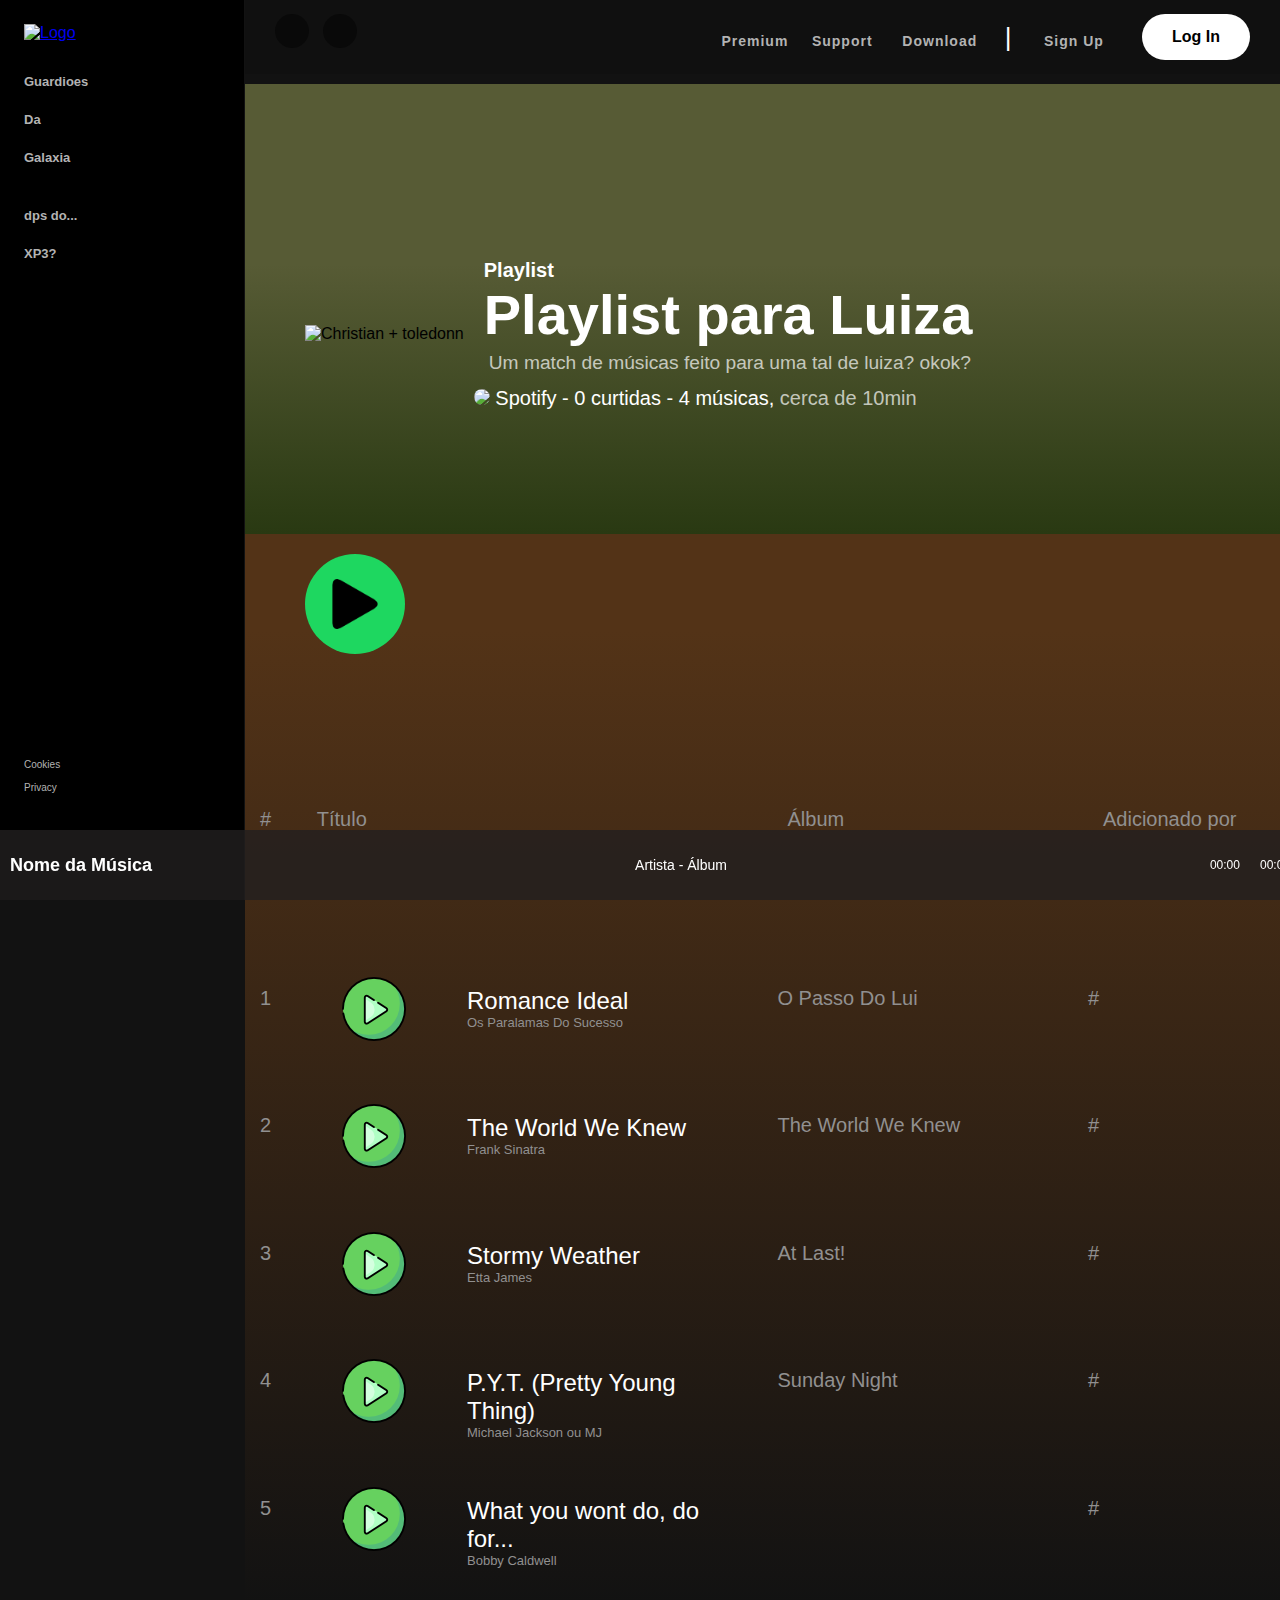
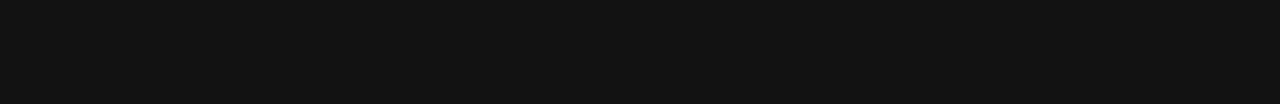
==== playlist.html @ 369bf549 "Add files via upload" ====
<!DOCTYPE html>
<html lang="en">

<head>
  <meta charset="UTF-8">
  <meta name="viewport" content="width=device-width, initial-scale=1.0">
  <title>Document</title>
  <link rel="stylesheet" href="styles.css">
</head>

<body>
  <div class="sidebar">
    <div class="logo">
      <a href="index.html">
        <img src="https://storage.googleapis.com/pr-newsroom-wp/1/2018/11/Spotify_Logo_CMYK_Green.png" alt="Logo" />
      </a>
    </div>

    <div class="navigation">
      <ul>
        <li>
          <a href="#">
            <span> Guardioes </span>
          </a>
        </li>

        <li>
          <a href="#">
            <span>Da</span>
          </a>
        </li>

        <li>
          <a href="#">
            <span>Galaxia </span>
          </a>
        </li>
      </ul>
    </div>

    <div class="navigation">
      <ul>
        <li>
          <a href="#">
            <span>dps do...</span>
          </a>
        </li>

        <li>
          <a href="#">
            <span>XP3?</span>
          </a>
        </li>
      </ul>
    </div>

    <div class="policies">
      <ul>
        <li>
          <a href="#">Cookies</a>
        </li>
        <li>
          <a href="#">Privacy</a>
        </li>
      </ul>
    </div>
  </div>
  <div class="main-container">
    <div class="topbar">
      <div class="prev-next-buttons">
        <button type="button" class="fa fas fa-chevron-left"></button>
        <button type="button" class="fa fas fa-chevron-right"></button>
      </div>

      <div class="navbar">
        <ul>
          <li>
            <a href="#">Premium</a>
          </li>
          <li>
            <a href="#">Support</a>
          </li>
          <li>
            <a href="#">Download</a>
          </li>
          <li class="divider">|</li>
          <li>
            <a href="#">Sign Up</a>
          </li>
        </ul>
        <button type="button">Log In</button>
      </div>

    </div>
    <div class="playlist-head">
      <img src="https://blend-playlist-covers.spotifycdn.com/v2/blend_DEFAULT-forest-pink-pt-br.jpg"
        alt="Christian + toledonn">
      <div class="playlist-titulo">
        <span class="playlist-span">Playlist</span>
        <span class="playlist-name-span">Playlist para Luiza </span>
        <span class="description-span">Um match de músicas feito para uma tal de luiza? okok? </span>
        <span class="icon-spotify">
          <p>
            <img src="https://i.scdn.co/image/ab67757000003b8255c25988a6ac314394d3fbf5"> Spotify - 0 curtidas - 4
            músicas,<span style="  color: hsla(0,0%,100%,.7);
                    "> cerca de 10min</span>
          </p>
        </span>
      </div>
    </div>


      <div class="teste">
        <div class="playlist-button">
          <div class="button" onclick="toggleButton()">
            <span class="play-icon">
              <img src="play-button-arrowhead.png" alt="Play">
            </span>
          </div>
        </div>
        <div class="wrapper">
          <div class="container">
            <header>
              <div class="img">#</div>
              <div class="img">Título</div>
              <div class="img">Álbum</div>
              <div class="img">Adicionado por</div>
            </header>

            
            <article>
              <div>1</div>
              <div class="imagem">
                <img src="multimedia.png" alt="" onclick="toggleMusic(1)">
              </div>
              <div class="title">
                <span class="title-music">Romance Ideal</span>
                <span class="artist-name">Os Paralamas Do Sucesso</span>
              </div>
              <div>O Passo Do Lui</div>
              <div>#</div>

              <div>2</div>
              <div class="imagem">
                <img src="multimedia.png" alt="" onclick="toggleMusic(2)"> 
              </div>
              <div class="title">
                <span class="title-music">The World We Knew</span>
                <span class="artist-name">Frank Sinatra</span>
              </div>
              <div>The World We Knew</div>
              <div>#</div>

              <div>3</div>
              <div class="imagem">
                <img src="multimedia.png" alt="" onclick="toggleMusic(3)">
              </div>
              <div class="title">
                <span class="title-music">Stormy Weather</span>
                <span class="artist-name">Etta James</span>
              </div>
              <div>At Last!</div>
              <div>#</div>

              <div>4</div>
              <div class="imagem">
                <img src="multimedia.png" alt="" onclick="toggleMusic(4)">
              </div>
              <div class="title">
                <span class="title-music">P.Y.T. (Pretty Young Thing)</span>
                <span class="artist-name">Michael Jackson ou MJ</span>
              </div>
              <div>Sunday Night</div>
              <div>#</div>

              <div>5</div>
              <div class="imagem">
                <img src="multimedia.png" alt="" onclick="toggleMusic(5)">
              </div>
              <div class="title">
                <span class="title-music">What you wont do, do for...</span>
                <span class="artist-name">Bobby Caldwell</span>
              </div>
              <div></div>
              <div>#</div>
              
            </article>
            
            
          </div>
          
        </div>
        <div class="music-info">
          <p class="music-name">Nome da Música</p>
          <p class="music-details">Artista - Álbum</p>
          <div class="music-progress">
            <span class="current-time">00:00</span>
            <div class="progress-bar">
              <div class="progress"></div>
            </div>
            <span class="duration">00:00</span>
          </div>
        </div>
      </div>



      


      <script>
        
var isPlaying = false;
var audio = new Audio(); 
var currentMusic = null;

function toggleMusic(musicId) {
  if (currentMusic === null) {
    playMusic(musicId);
  } else {
    if (currentMusic === musicId) {
      stopMusic();
    } else {
      stopMusic();
      playMusic(musicId);
    }
  }
}

function playMusic(musicId) {
  stopMusic(); 
  switch (musicId) {
    case 1:
      currentMusic = 1;
      audio.src = 'song/music1.mp3';
      audio.play();
      break;
    case 2:
      currentMusic = 2;
      audio.src = 'song/music2.mp3';
      audio.play();
      break;
    case 3:
      currentMusic = 3;
      audio.src = 'song/music3.mp3';
      audio.play();
      break;
    case 4:
      currentMusic = 4;
      audio.src = 'song/music5.mp3';
      audio.play();
      break;
    case 5:
      currentMusic = 5;
      audio.src = 'song/music4.mp3';
      audio.play();
      break;
  }
}

function stopMusic() {
  audio.pause();
  audio.currentTime = 0;
  currentMusic = null;
}

// Atualiza as informações da música na div de informações
function updateMusicInfo(musicName, artistAlbum, currentTime, duration, progressPercentage) {
  document.querySelector('.music-name').textContent = title-music;
  document.querySelector('.music-details').textContent = artist-name;
  document.querySelector('.current-time').textContent = currentTime;
  document.querySelector('.duration').textContent = duration;

  // Atualiza a barra de progresso
  const progressBar = document.querySelector('.progress');
  progressBar.style.width = progressPercentage + '%';
}



      </script>
      
</body>

</html>
---- styles.css ----
* {
  padding: 0;
  margin: 0;
}

body {
  background-color: #121212;
  font-family: 'Montserrat', sans-serif;
  overflow-x: hidden;
}

.sidebar {
  position: fixed;
  left: 0;
  top: 0;
  bottom: 0;
  width: 196px;
  background-color: #000000;
  padding: 24px;
}

.sidebar .logo img {
  width: 130px;
}

.sidebar .navigation ul {
  list-style: none;
  margin-top: 20px;
}

.sidebar .navigation ul li {
  padding: 10px 0px;
}

.sidebar .navigation ul li a {
  color: #b3b3b3;
  text-decoration: none;
  font-weight: bold;
  font-size: 13px;
}

.sidebar .navigation ul li a:hover {
  color: #ffffff;
}

.sidebar .navigation ul li a:hover .fa {
  color: #b3b3b3;
}

.sidebar .navigation ul li .fa {
  font-size: 20px;
  margin-right: 10px;
}

.sidebar .navigation ul li a:hover .fa:hover {
  color: #ffffff;
}

.sidebar .policies {
  position: absolute;
  bottom: 100px;
}

.sidebar .policies ul {
  list-style: none;
}

.sidebar .policies ul li {
  padding-bottom: 5px;
}

.sidebar .policies ul li a {
  color: #b3b3b3;
  font-weight: 500;
  text-decoration: none;
  font-size: 10px;
}

.sidebar .policies ul li a:hover,
.sidebar .policies ul li a:active,
.sidebar .policies ul li a:focus {
  text-decoration: underline;
}

.main-container {
  margin-left: 245px;
  margin-bottom: 100px;
}

.topbar {
  display: flex;
  justify-content: space-between;
  background-color: #101010;
  padding: 14px 30px;
}

.topbar .prev-next-buttons button {
  color: #7a7a7a;
  cursor: not-allowed;
  width: 34px;
  height: 34px;
  border-radius: 100%;
  font-size: 18px;
  border: 0px;
  background-color: #090909;
  margin-right: 10px;
}

.topbar .navbar {
  display: flex;
  align-items: center;
}

.topbar .navbar ul {
  list-style: none;
}

.topbar .navbar ul li {
  display: inline-block;
  margin: 0px 8px;
  width: 70px;
}

.topbar .navbar ul li a {
  color: #b3b3b3;
  text-decoration: none;
  font-weight: bold;
  font-size: 14px;
  letter-spacing: 1px;
}

.topbar .navbar ul li a:hover,
.topbar .navbar ul li a:active,
.topbar .navbar ul li a:focus {
  color: #ffffff;
  font-size: 15px;
}

.topbar .navbar ul li.divider {
  color: #ffffff;
  font-size: 26px;
  margin: 0px 20px;
  width: auto;
}

.topbar .navbar button {
  background-color: #ffffff;
  color: #000000;
  font-size: 16px;
  font-weight: bold;
  padding: 14px 30px;
  border: 0px;
  border-radius: 40px;
  cursor: pointer;
  margin-left: 20px;
}

.topbar .navbar button:hover,
.topbar .navbar button:active,
.topbar .navbar button:focus {
  background-color: #f2f2f2;
}

.spotify-playlists {
  padding: 20px 40px;
}

.spotify-playlists h2 {
  color: #ffffff;
  font-size: 22px;
  margin-bottom: 20px;
}

.spotify-playlists .list {
  display: flex;
  gap: 20px;
  overflow: hidden;
}

.spotify-playlists .list .item {
  min-width: 140px;
  width: 160px;
  padding: 15px;
  background-color: #181818;
  border-radius: 6px;
  cursor: pointer;
  transition: all ease 0.4s;
}

.spotify-playlists .list .item:hover {
  background-color: #252525;
}

.spotify-playlists .list .item img {
  width: 100%;
  border-radius: 6px;
  margin-bottom: 10px;
}

.spotify-playlists .list .item .play {
  position: relative;
}

.spotify-playlists .list .item .play .fa {
  position: absolute;
  right: 10px;
  top: -60px;
  padding: 18px;
  background-color: #1db954;
  border-radius: 100%;
  opacity: 0;
  transition: all ease 0.4s;
}

.spotify-playlists .list .item:hover .play .fa {
  opacity: 1;
  transform: translateY(-20px);
}

.spotify-playlists .list .item h4 {
  color: #ffffff;
  font-size: 14px;
  margin-bottom: 10px;
  white-space: nowrap;
  overflow: hidden;
  text-overflow: ellipsis;
}

.spotify-playlists .list .item p {
  color: #989898;
  font-size: 12px;
  line-height: 20px;
  font-weight: 600;
}

.spotify-playlists hr {
  margin: 70px 0px 0px;
  border-color: #636363;
}

.preview {
  position: fixed;
  bottom: 0;
  left: 0;
  right: 0;
  background: linear-gradient(to right, #ae2896, #509bf5);
  padding: 15px 40px;
  display: flex;
  justify-content: space-between;
}

.preview h6 {
  color: #ffffff;
  text-transform: uppercase;
  font-weight: 400;
  font-size: 12px;
  margin-bottom: 10px;
}

.preview p {
  color: #ffffff;
  font-size: 14px;
  font-weight: 500;
}

.preview button {
  background-color: #ffffff;
  color: #000000;
  font-size: 16px;
  font-weight: bold;
  padding: 14px 30px;
  border: 0px;
  border-radius: 40px;
  cursor: pointer;
}

.playlist-head {
  margin-top: 10px;
  padding-top: 50px;
  display: flex;
  align-items: center;
  justify-content: flex-end;
  height: 400px;
  background: linear-gradient(0deg, rgba(41, 57, 18, 1) 0%, rgba(87, 91, 53, 1) 60%);

}

.playlist-head img {
  display: block;
  margin-left: 60px;
  box-shadow: #000000;
}

.playlist-titulo {
  display: flex;
  flex: 1;
  flex-flow: column;
  justify-content: flex-end;
  color: white;
  margin-left: 20px;
  font-size: 30px;
  text-align: left;
}

.playlist-span {
  box-sizing: border-box;
  font-size: 1.25rem;
  font-weight: 700;
  font-family: Arial, Helvetica, sans-serif;
  color: inherit;
}

.playlist-name-span {
  font-size: 3.5rem;
  font-weight: 900;
}

.description-span {
  font-size: 1.2rem;
  padding: 5px;
  color: hsla(0, 0%, 100%, .7);
}

.icon-spotify img {
  display: inline;
  height: 30px;
  margin-left: -10px;
  margin-top: 10px;
  border-radius: 50%;
}

.icon-spotify p {
  font-size: 1.25rem;

}

.playlist-button {
  padding: 20px;
}

.button {
  margin-left: 40px;
  height: 100px;
  width: 100px;
  border-radius: 100%;
  background-color: #1ed760;
  font-size: 70px;
  font-weight: 900;
  text-align: center;
  position: relative;
  overflow: hidden;
}

.button:hover {
  cursor: pointer;
  border-radius: 100%;
  background-color: #19ac4c;
}

.button-pause .play-icon img {
  display: none;
}

.button-pause::before,
.button-pause::after {
  content: "";
  position: absolute;
  top: 50%;
  left: 50%;
  width: 8px;
  height: 50px;
  background-color: #000000;
}

.button-pause::before {
  transform: translate(-50%, -50%) translateX(-12px);
}

.button-pause::after {
  transform: translate(-50%, -50%) translateX(12px);
}

.play-icon {
  position: absolute;
  top: 50%;
  left: 50%;
  transform: translate(-50%, -50%);
}

.play-icon img {
  display: block;
  width: 50px;
  height: 50px;
}

.wrapper {
  height: 100vh;
}

.container {
  margin-top: 30px;
  height: 100vh;
  display: grid;
  grid-template-columns: 20%;
  grid-template-rows: auto;
  grid-template-areas:
    "header header"
    "article article"
  ;
  grid-gap: 5px;
}




header {
  grid-area: header;
  display: grid;
  grid-gap: 5px;

  grid-template-columns: 5% 45% 30% 20%;
}

header .img {
  height: 50px;
  padding: 10px;
  margin: auto 5px;


  color: #919090;
  font-size: 20px;
}

article {
  grid-area: article;
  display: grid;
  grid-template-columns: 5% 15% 30% 30% 20%;
}

article div {
  height: 50px;
  padding: 10px;
  margin: 10px 5px;


  color: #919090;
  font-size: 20px;
}

footer {
  text-align: center;
  color: white;
  font-size: 30px;
}

footer a {
  color: white;
  text-decoration: none;
}

.teste {
  background: linear-gradient(0deg, rgba(18, 18, 18, 1) 0%, rgba(83, 51, 23, 1) 91%);
}

.title {
  display: flex;
  flex-direction: column;
}

.title-music {
  color: white;
  font-size: larger;
}

.artist-name {
  font-size: small;
}
.imagem{
  margin: 0px auto ;
  cursor: pointer;
}



/*DIV FIXA QUE IRA CONTER O TEMPO E DESCRIÇÃO DA MUSICA*/

/* Estilos para a div de informações da música */
.music-info {
  position: fixed;
  bottom: 0;
  left: 0;
  height: 50px;
  width: 100%;
  background-color: rgba(34, 31, 31, 0.8);
  color: white;
  padding: 10px;
  display: flex;
  align-items: center;
  justify-content: space-between;
}

.music-name {
  font-size: 18px;
  font-weight: bold;
  margin: 0;
}

.music-details {
  font-size: 14px;
  margin: 0;
}

.music-progress {
  display: flex;
  align-items: center;
}

.current-time,
.duration {
  font-size: 12px;
  margin: 0;
}

.progress-bar {
  flex: 1;
  height: 4px;
  background-color: rgba(255, 255, 255, 0.4);
  margin: 0 10px;
  position: relative;
}

.progress {
  height: 100%;
  width: 0;
  background-color: white;
}
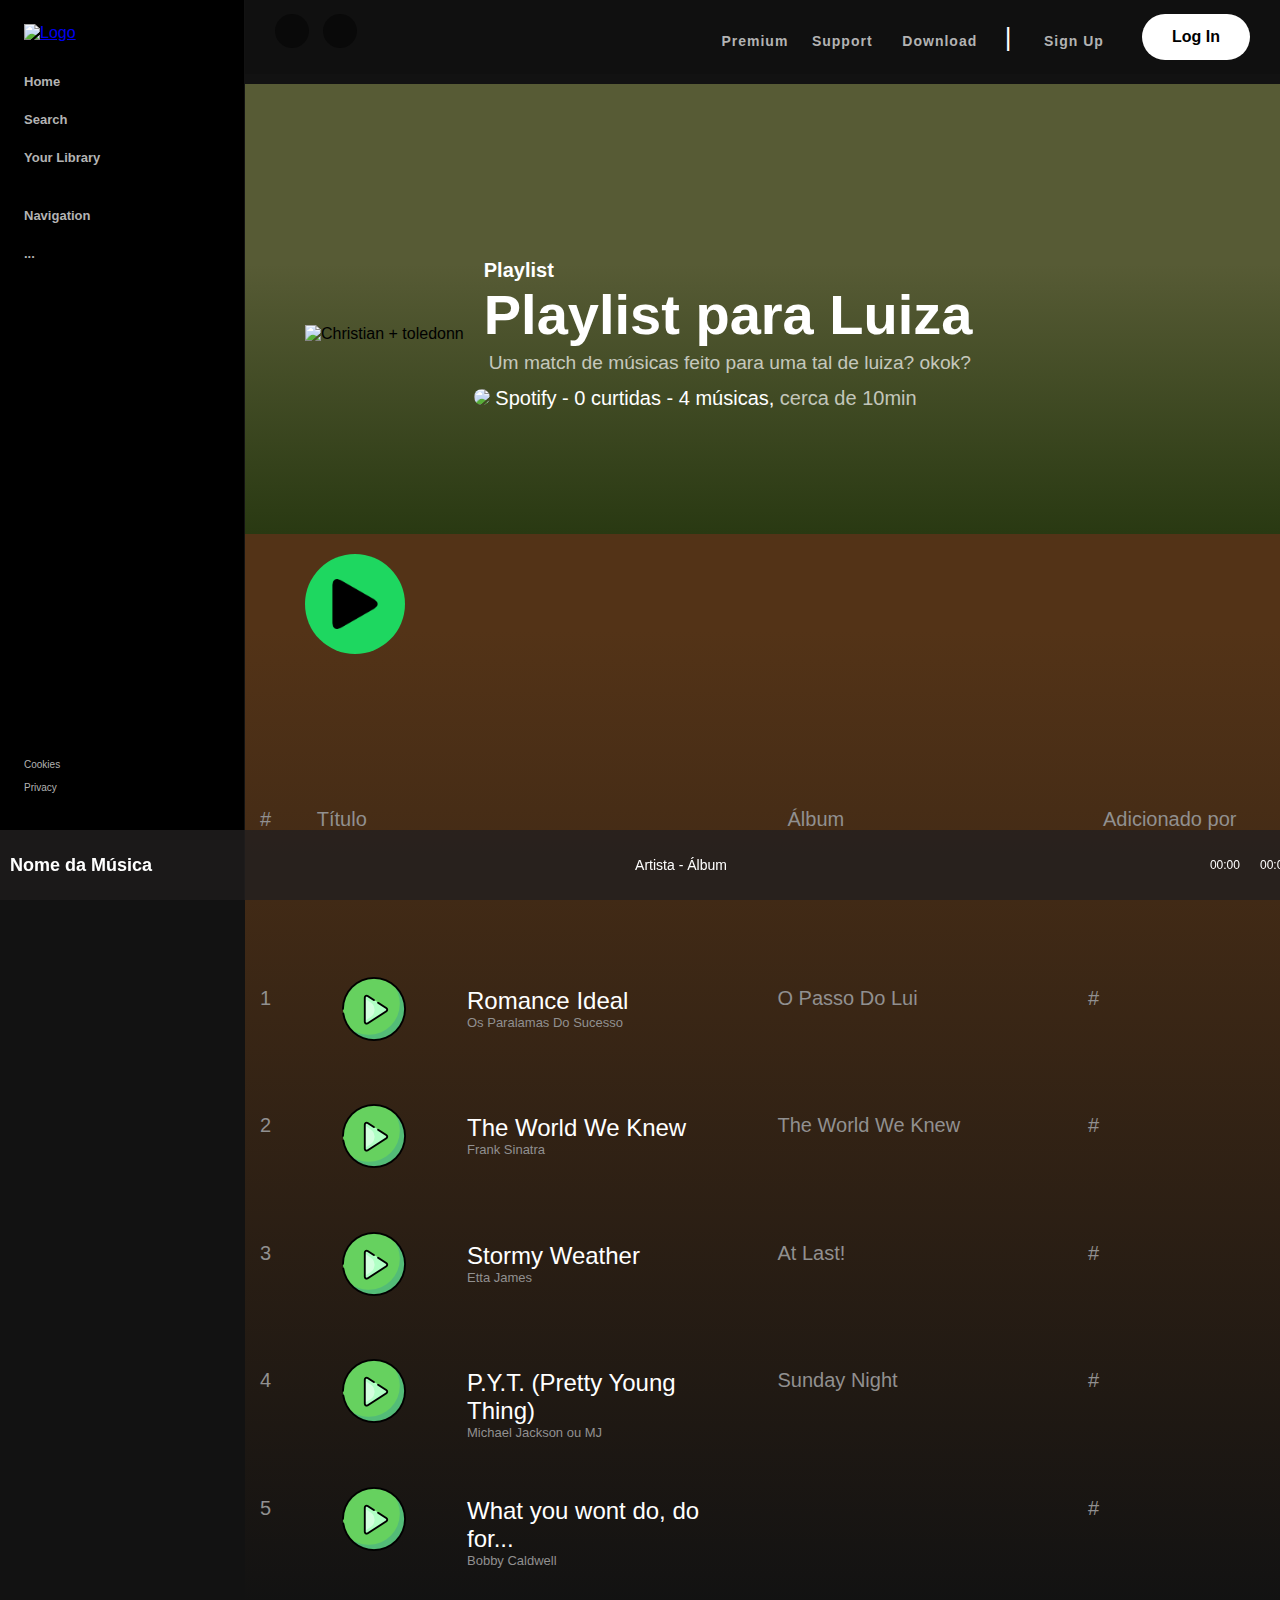
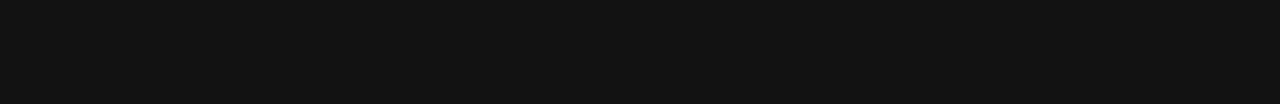
==== commit affe59a8: "Update playlist.html" ====
--- a/playlist.html
+++ b/playlist.html
@@ -20,19 +20,19 @@
       <ul>
         <li>
           <a href="#">
-            <span> Guardioes </span>
-          </a>
-        </li>
-
-        <li>
-          <a href="#">
-            <span>Da</span>
-          </a>
-        </li>
-
-        <li>
-          <a href="#">
-            <span>Galaxia </span>
+            <span> Home </span>
+          </a>
+        </li>
+
+        <li>
+          <a href="#">
+            <span>Search</span>
+          </a>
+        </li>
+
+        <li>
+          <a href="#">
+            <span>Your Library</span>
           </a>
         </li>
       </ul>
@@ -42,13 +42,13 @@
       <ul>
         <li>
           <a href="#">
-            <span>dps do...</span>
-          </a>
-        </li>
-
-        <li>
-          <a href="#">
-            <span>XP3?</span>
+            <span>Navigation</span>
+          </a>
+        </li>
+
+        <li>
+          <a href="#">
+            <span>...</span>
           </a>
         </li>
       </ul>
@@ -282,4 +282,4 @@
       
 </body>
 
-</html>+</html>
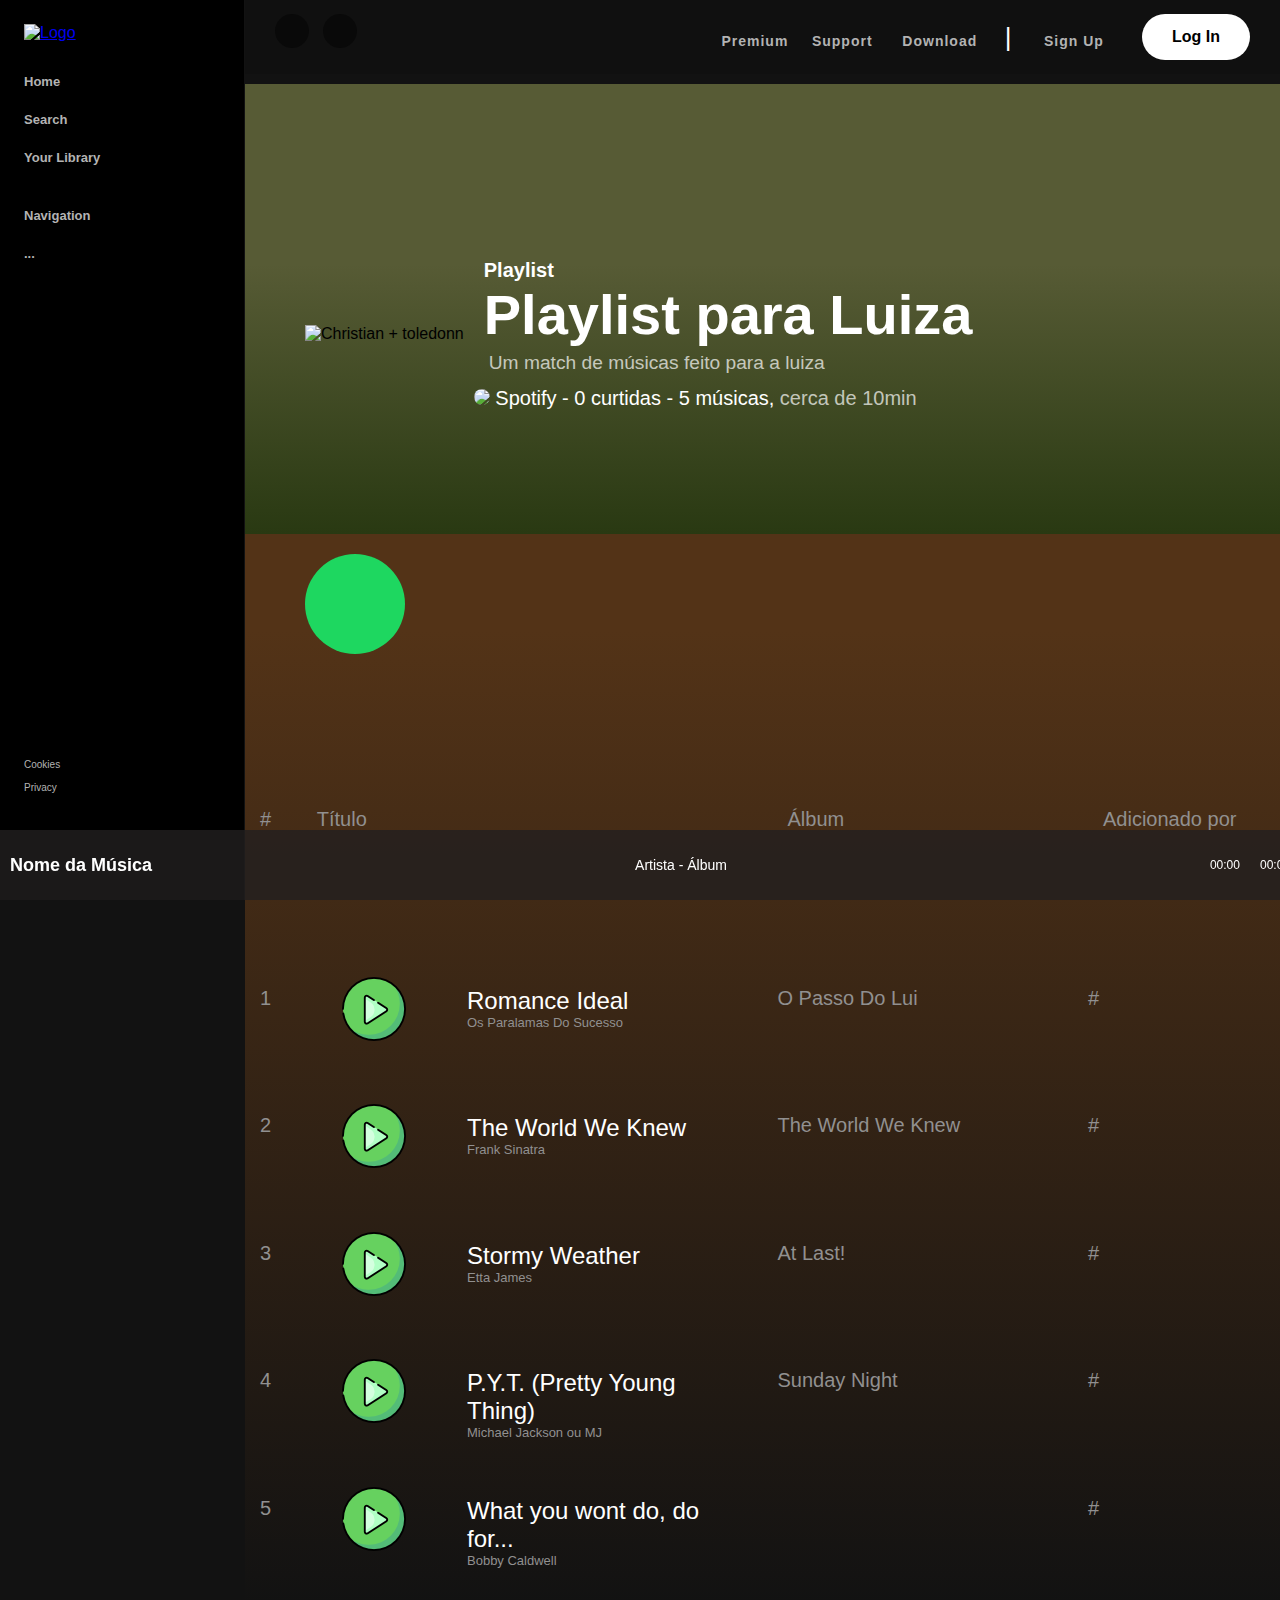
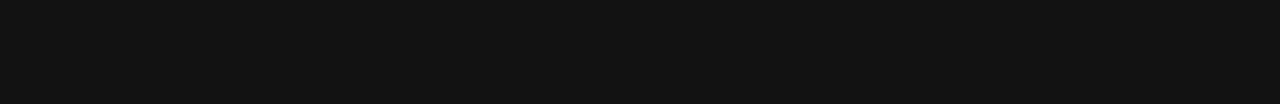
==== commit 81ed3ce3: "Update playlist.html" ====
--- a/playlist.html
+++ b/playlist.html
@@ -98,10 +98,10 @@
       <div class="playlist-titulo">
         <span class="playlist-span">Playlist</span>
         <span class="playlist-name-span">Playlist para Luiza </span>
-        <span class="description-span">Um match de músicas feito para uma tal de luiza? okok? </span>
+        <span class="description-span">Um match de músicas feito para a luiza</span>
         <span class="icon-spotify">
           <p>
-            <img src="https://i.scdn.co/image/ab67757000003b8255c25988a6ac314394d3fbf5"> Spotify - 0 curtidas - 4
+            <img src="https://i.scdn.co/image/ab67757000003b8255c25988a6ac314394d3fbf5"> Spotify - 0 curtidas - 5
             músicas,<span style="  color: hsla(0,0%,100%,.7);
                     "> cerca de 10min</span>
           </p>
@@ -114,7 +114,6 @@
         <div class="playlist-button">
           <div class="button" onclick="toggleButton()">
             <span class="play-icon">
-              <img src="play-button-arrowhead.png" alt="Play">
             </span>
           </div>
         </div>
